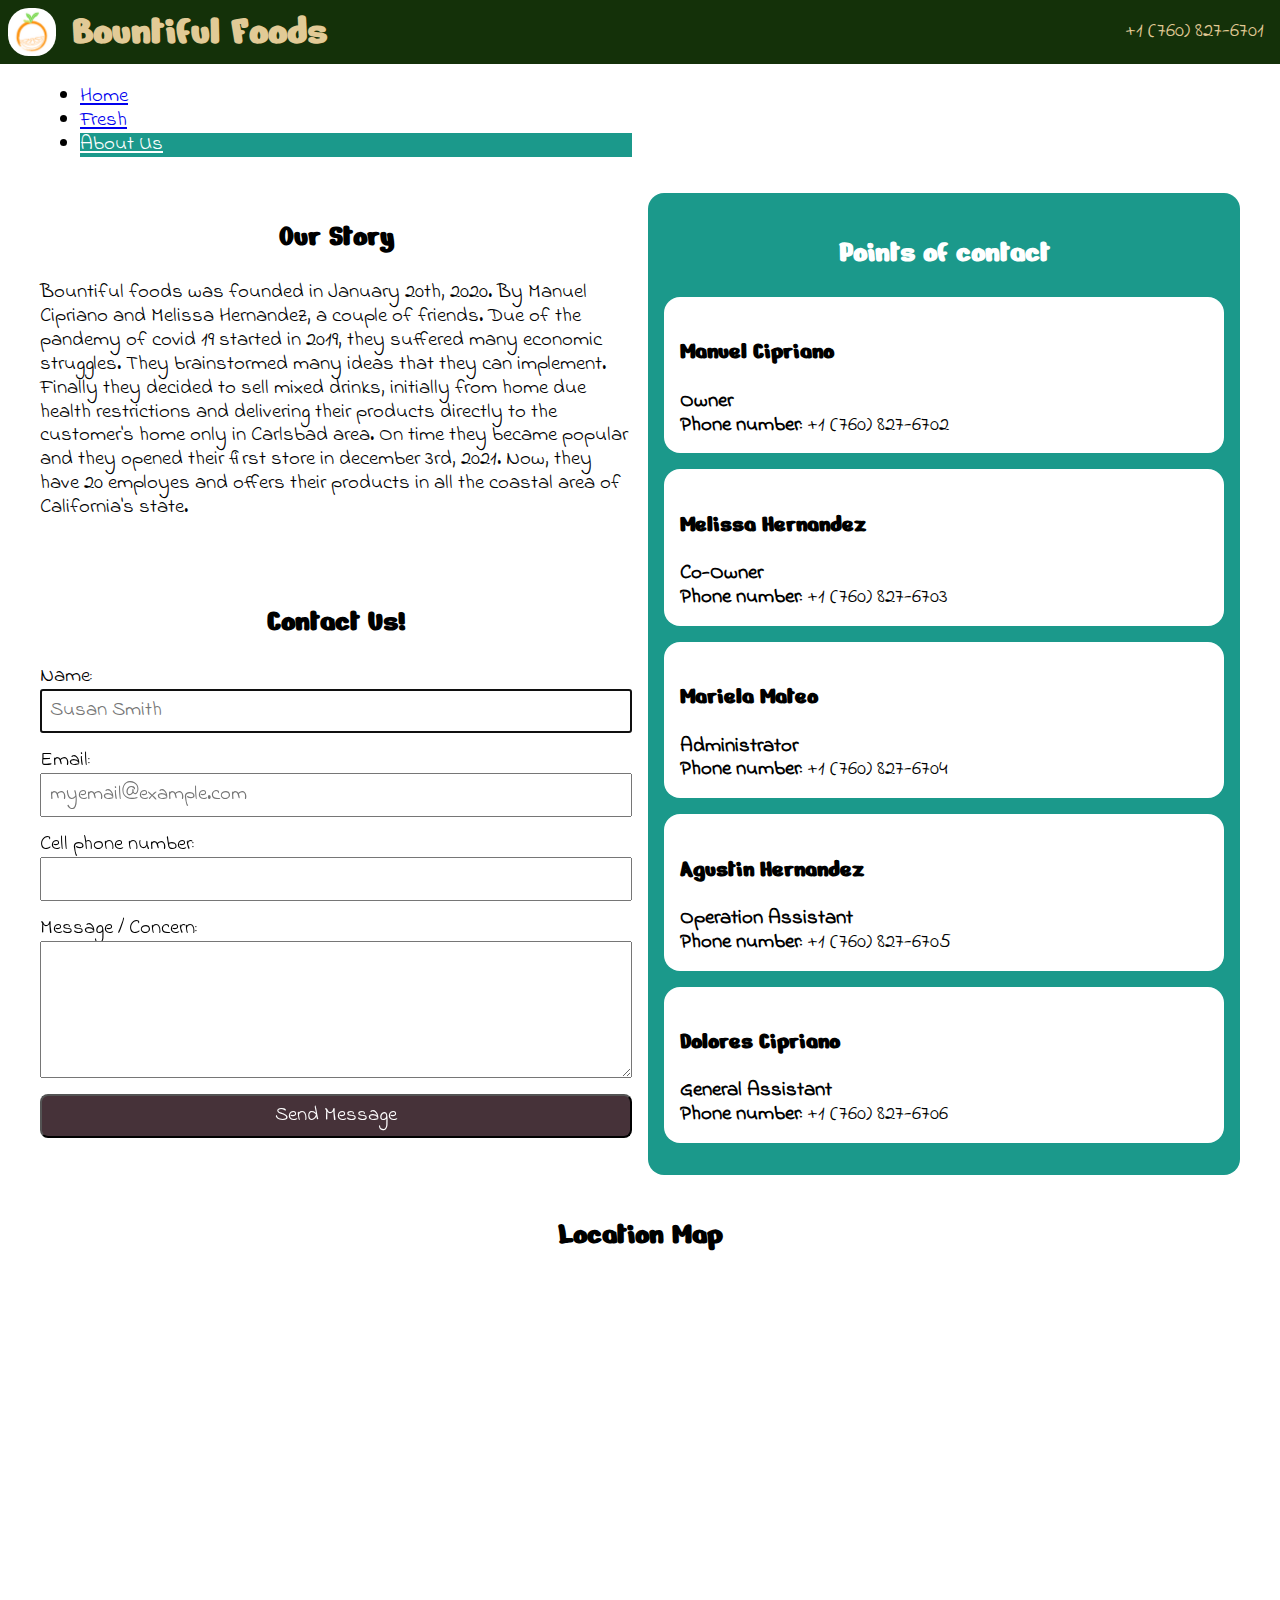
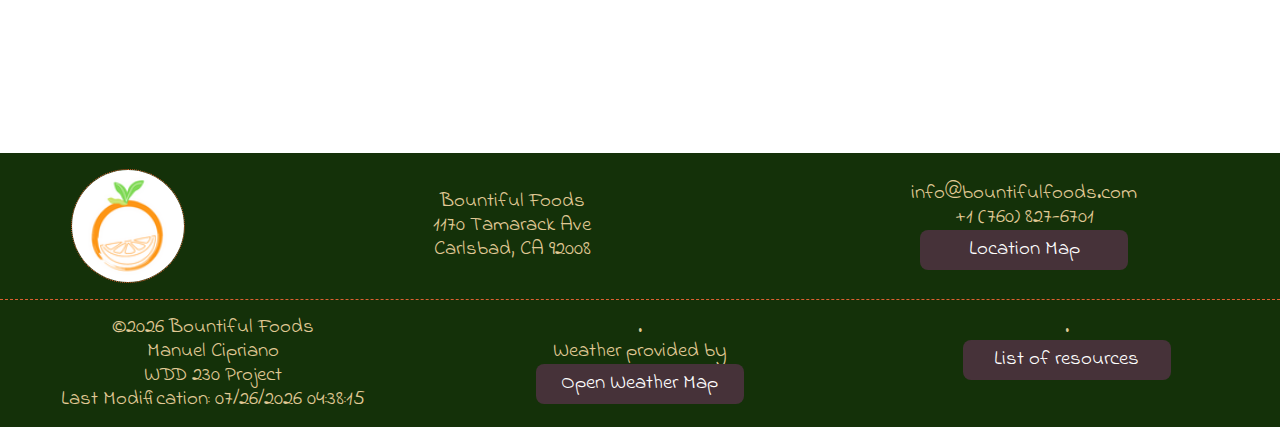
==== about-us.html @ 9f68b945 "second version of the website" ====
<!DOCTYPE html>
<html lang="en">
    <head>
        <meta charset="utf-8">
        <title>About Us</title>
        <meta name="viewport" content="width=device-width, initial-scale=1">
        <meta name="description" content="About Us Page">
        <link rel="shorcut icon" href="favicon.ico">
        <link rel="preconnect" href="https://fonts.googleapis.com">
        <link rel="preconnect" href="https://fonts.gstatic.com" crossorigin>
        <link href="https://fonts.googleapis.com/css2?family=Indie+Flower&family=Nerko+One&display=swap" rel="stylesheet">
        <link rel="stylesheet" type="text/css" media="screen" href="styles/normalize.css">
        <link rel="stylesheet" type="text/css" media="screen" href="styles/base.css">
        <link rel="stylesheet" type="text/css" media="screen" href="styles/medium.css">
        <link rel="stylesheet" type="text/css" media="screen" href="styles/large.css">
    </head>
    <body>
        <header>
            <div class="business-info">
                <img class="logo-bf" src="images/logo-bf.png" alt="Logo of Bountiful Foods">
                <h1>Bountiful Foods</h1>
            </div>
            <div class="phone-number">
                <span class="phone">+1 (760) 827-6701</span>
                <button class="ham-button"><span>&#9776;</span><span>&#9747;</span></button>
            </div>
        </header>
        <main class="about-us-main">
            <nav class="main-mav">
                <ul>
                    <li><a href="index.html">Home</a></li>
                    <li><a href="fresh.html">Fresh</a></li>
                    <li class="a-active"><a href="about-us.html">About Us</a></li>
                </ul>
            </nav>
            <article class="our-story">
                <h2>Our Story</h2>
                <p>
                    Bountiful foods was founded in January 20th, 2020. 
                    By Manuel Cipriano and Melissa Hernandez, a couple of friends.
                    Due of the pandemy of covid 19 started in 2019, they suffered many economic struggles.
                    They brainstormed many ideas that they can implement.
                    Finally they decided to sell mixed drinks, initially from home due health restrictions
                    and delivering their products directly to the customer's home only in Carlsbad area.
                    On time they became popular and they opened their first store in december 3rd, 2021. 
                    Now, they have 20 employes and offers their products in all the coastal area of California's state.
                </p>
            </article>
            <section class="contact-points">
                <h2>Points of contact</h2>
                <article>
                    <h3>Manuel Cipriano</h3>
                    <span><strong>Owner</strong></span>
                    <span><strong>Phone number: </strong>+1 (760) 827-6702</span>
                </article>
                <article>
                    <h3>Melissa Hernandez</h3>
                    <span><strong>Co-Owner</strong></span>
                    <span><strong>Phone number: </strong>+1 (760) 827-6703</span>
                </article>
                <article>
                    <h3>Mariela Mateo</h3>
                    <span><strong>Administrator</strong></span>
                    <span><strong>Phone number: </strong>+1 (760) 827-6704</span>
                </article>
                <article>
                    <h3>Agustin Hernandez</h3>
                    <span><strong>Operation Assistant</strong></span>
                    <span><strong>Phone number: </strong>+1 (760) 827-6705</span>
                </article>
                <article>
                    <h3>Dolores Cipriano</h3>
                    <span><strong>General Assistant</strong></span>
                    <span><strong>Phone number: </strong>+1 (760) 827-6706</span>
                </article>
            </section>
            <div class="location-map">
                <h2>Location Map</h2>
                <iframe src="https://www.google.com/maps/embed?pb=!1m18!1m12!1m3!1d3305.502050386745!2d-117.33326699999999!3d33.15383389999999!2m3!1f0!2f0!3f0!3m2!1i1024!2i768!4f13.1!3m3!1m2!1s0x80dc723f58be8795%3A0xbf647f3b42f89708!2s1170%20Tamarack%20Ave%2C%20Carlsbad%2C%20CA%2092008%2C%20EE.%20UU.!5e1!3m2!1ses-419!2smx!4v1671334286420!5m2!1ses-419!2smx" width="600" height="450" style="border:0;" allowfullscreen="" loading="lazy" referrerpolicy="no-referrer-when-downgrade"></iframe>
            </div>
            <div class="contact-div">
                <h2>Contact Us!</h2>
                <form class="contact-form">
                    <label for="name">Name:</label>
                    <input id="name" name="name" type="text" placeholder="Susan Smith" autofocus required>
                    <label for="email">Email:</label>
                    <input id="email" name="email" type="email" placeholder="myemail@example.com" required>
                    <label for="cell-phone">Cell phone number:</label>
                    <input id="cell-phone" name="cell-phone" type="tel" required>
                    <label for="message">Message / Concern:</label>
                    <textarea id="message" name="message" rows="5"></textarea>
                    <input class="url-button" id="send" type="button" value="Send Message">
                </form>
                <section class="message-sent">
                    <h3>Your message has been sent!</h3>
                    <span>Thank you for your message, we will contact you very soon!</span>
                </section>
            </div>
        </main>
        <footer>
            <div class="enterprise-info">
                <img src="images/logo-bf.png" alt="Logo of Bountiful Foods">
                <div>
                    <span>Bountiful Foods</span>
                    <span>1170 Tamarack Ave</span>
                    <span>Carlsbad, CA 92008</span>
                </div>
                <div>
                    <span>info@bountifulfoods.com</span>
                    <span>+1 (760) 827-6701</span>
                    <a class="url-button" href="https://www.google.com.mx/maps/place/1170+Tamarack+Ave,+Carlsbad,+CA+92008,+EE.+UU./@33.1538339,-117.3354557,759m/data=!3m2!1e3!4b1!4m13!1m7!3m6!1s0x80dc73453f3bee59:0xa4cb5592fcf65d2f!2sCarlsbad,+California,+EE.+UU.!3b1!8m2!3d33.1580933!4d-117.3505939!3m4!1s0x80dc723f58be8795:0xbf647f3b42f89708!8m2!3d33.1538339!4d-117.333267">Location Map</a>
                </div>
            </div>
            <div class="developer-data">
                <div>
                    <span>&copy;<span id="current-year"></span> Bountiful Foods</span>
                    <span>Manuel Cipriano</span>
                    <span>WDD 230 Project</span>
                    <span>Last Modification: <span id="last-modified"></span></span>
                </div>
                <div>
                    <span>.</span>
                    <span>Weather provided by </span>
                    <a class="url-button" href="https://openweathermap.org">Open Weather Map</a>
                </div>
                <div>
                    <span>.</span>
                    <a class="url-button" href="resources.html">List of resources</a>
                </div>
            </div>
        </footer>
        <script src="scripts/main.js"></script>
        <script src="scripts/contact.js"></script>
    </body>
</html>
---- styles/base.css ----
:root{
    --primary-color: #143109;
    --secondary-color: #463239;
    --tertiary-color: #1B998B;
    --accent1-color: #E1CA96;
    --accent2-color: #DD6031;
    --white-color: #fff;
    --black-color: #000;
}

body{
    font-family: 'Indie Flower', sans-serif;
    font-size: 1.3rem;
}

h1, h2, h3, h4, h5{
    font-family: 'Nerko One', sans-serif;
}

header{
    background-color: var(--primary-color);
    color: var(--accent1-color);
}

.business-info{
    display: flex;
    flex-direction: row;
}

.logo-bf{
    border-radius: 1em;
    width: 3rem;
    margin: 0.5rem;
}

.business-info h1{
    margin: 0;
    align-self: center;
    padding-left: 0.5rem;
}

.phone-number{
    display: flex;
    flex-direction: row;
    justify-content: space-between;
}

.phone{
    padding-left: 1rem;
    align-self: center;
}

.ham-button{
    background-color: var(--primary-color);
    color: var(--accent1-color);
    border: none;
    font-size: 2rem;
    padding: 0;
    padding-right: 1rem;
    margin: 0;
}

.ham-button span:nth-child(1){
    display: block;
}

.ham-button span:nth-child(2){
    display: none;
}

.ham-button.open span:nth-child(1){
    display: none;
}

.ham-button.open span:nth-child(2){
    display: block;
}

.main-nav{
    display: none;
    background-color: var(--secondary-color);
}

.main-nav.open{
    display: block;
}

.main-nav ul{
    padding: 0;
    margin: 0;
}

.main-nav li{
    list-style: none;
    padding: 0.5rem;
    border-bottom: 0.05rem solid var(--accent1-color);    
}

.main-nav li:hover{
    background-color: var(--accent2-color);
}

.main-nav li:hover a{
    color: var(--white-color);
}

.main-nav a{
    text-decoration: none;
    color: var(--white-color);
}

.a-active{
    background-color: var(--tertiary-color);
}

.a-active a{
    color: var(--white-color);
}

.main-home{
    display: flex;
    flex-direction: column;
}

.call-to-action{
    position: relative;
}

.call-to-action img{
    width: 100%;
}

.call-to-action a{
    position: absolute;
    bottom: 1rem;
    left: 1rem;
}

.url-button{
    text-decoration: none;
    background-color: var(--secondary-color);
    color: var(--white-color);
    padding: 0.5rem;
    border-radius: 0.5rem;
}

.url-button:hover{
    background-color: var(--accent2-color);
    color: var(--white-color);
}

.coastal-areas{
    display: flex;
    flex-direction: column;
}

.coastal-areas article{
    border-top: 0.2rem solid var(--primary-color);
}

.coastal-areas h2{
    text-align: center;
}

.coastal-areas p{
    text-align: center;
    padding-left: 1rem;
    padding-right: 1rem;
}

.coastal-areas img{
    width: 100%;
}

.weather{
    display: flex;
    flex-direction: column;
    border-top: 0.2rem solid var(--primary-color);
    text-align: center;
}

.weather img{
    width: 5rem;
}

.forecast{
    display: flex;
    flex-direction: column;
    text-align: center;
    padding: 1rem;
}

.drinks-served{
    padding: 1rem;
    border-top: 0.1rem solid var(--primary-color);
    text-align: center;
}

.social-media{
    display: flex;
    flex-direction: row;
    padding: 1rem;
    border-top: 0.05rem dashed var(--primary-color);
    align-items: center;
    justify-content: center;
}

.social-media a{
    padding-left: 0.3rem;
}

.social-media > img{
    width: 5rem;
}

.social-media a:nth-child(3) img{
    width: 2.5rem;
}

footer{
    background-color: var(--primary-color);
    color: var(--accent1-color);
}

.enterprise-info{
    display: flex;
    flex-direction: column;
    text-align: center;
}

.enterprise-info img{
    border: 0.1rem dotted var(--accent2-color);
    width: 7rem;
    border-radius: 4rem;
    margin: 0 auto;
    margin-top: 1rem;
}

.enterprise-info div{
    margin-top: 1rem;
    display: flex;
    flex-direction: column;
}

.developer-data{
    border-top: 0.1rem dashed var(--accent2-color);
    margin-top: 1rem;
    padding-top: 1rem;
    display: flex;
    flex-direction: column;
    text-align: center;
}

.developer-data div{
    display: flex;
    flex-direction: column;
}

footer a{
    width: 12rem;
    margin: 0 auto;
}

.main-fresh div{
    display: flex;
    flex-direction: column;
    padding: 1rem;
}

.main-fresh div h2{
    text-align: center;
}

.fresh-form{
    display: flex;
    flex-direction: column;
}

.fresh-form input, select, textarea{
    margin-bottom: 1rem;
    padding: 0.5rem;
}

.form-values{
    display: none;
}

.form-values.showing{
    display: flex;
    flex-direction: column;
    background-color: var(--tertiary-color);
    padding: 1rem;
    color: var(--white-color);
    border-radius: 1rem;
}

.form-values.showing h3{
    text-align: center;
}

.about-us-main{
    padding: 1rem;
}

.about-us-main h2{
    text-align: center;
}

.contact-points{
    background-color: var(--tertiary-color);
    color: var(--white-color);
    padding: 1rem;
    border-radius: 1rem;
}

.contact-points article{
    background-color: var(--white-color);
    color: var(--black-color);
    border-radius: 1rem;
    padding: 1rem;
    margin-bottom: 1rem;
    display: flex;
    flex-direction: column;
}

.location-map iframe{
    width: 100%;
}

.contact-form{
    display: flex;
    flex-direction: column;
}

.contact-form input{
    margin-bottom: 1rem;
    padding: 0.5rem;
}

.message-sent{
    display: none;
}

.message-sent.toShow{
    display: flex;
    flex-direction: column;
    background-color: var(--tertiary-color);
    color: var(--white-color);
    padding: 1rem;
    text-align: center;
    border-radius: 1rem;
}
---- styles/medium.css ----
@media (min-width: 40rem){
    header{
        display: grid;
        grid-template-columns: 1fr auto;
    }

    .business-info{
        grid-column: 1/2;
    }

    .phone-number{
        grid-column: 2/3;
        padding-right: 1rem;
    }

    .ham-button{
        display: none;
    }

    .main-home{
        display: grid;
        grid-template-columns: 1fr 1fr;
        grid-template-rows: auto auto auto auto auto;
    }

    .call-to-action img{
        object-fit: cover;
        height: 100%;
    }

    .main-nav{
        grid-row: 1/2;
        grid-column: 1/3;
        display: block;
    }

    .main-nav ul{
        display: grid;
        grid-template-columns: 1fr 1fr 1fr;
        text-align: center;
    }

    .call-to-action{
        grid-column: 1/2;
        grid-row: 2/3;
    }

    .weather{
        border: none;
        grid-column: 1/2;
        grid-row: 3/4;
    }

    .coastal-areas{
        grid-column: 2/3;
        grid-row: 2/6;
    }

    .coastal-areas article{
        display: flex;
        flex-direction: column;
        border: none;
        border-top: 0.1rem dashed var(--primary-color);
        border-left: 0.1rem dashed var(--primary-color);
        border-right: 0.1rem dashed var(--primary-color);
    }

    .coastal-areas article:nth-child(3){
        border-bottom: 0.1rem dashed var(--primary-color);
    }

    .coastal-areas article img{
        max-width: 25rem;
        margin: 0 auto;
    }

    .drinks-served, .social-media{
        border-top: 0.1rem solid var(--primary-color);
    }

    .drinks-served{
        display: flex;
        justify-content: center;
        align-items: center;
    }

    .enterprise-info{
        display: grid;
        grid-template-columns: 1fr 2fr;
        grid-template-rows: 1fr 1fr;
    }

    .enterprise-info img{
        grid-column: 1/2;
        grid-row: 1/3;
        align-self: center;
    }

    .developer-data{
        display: grid;
        grid-template-columns: 1fr 1fr;
        grid-template-rows: 1fr 1fr;
    }

    .developer-data div:nth-child(1){
        grid-column: 1/2;
        grid-row: 1/3;
        align-self: center;
    }

    .main-fresh div{
        display: grid;
        grid-template-columns: 1fr 1fr;
        grid-template-rows: auto auto;
        column-gap: 1rem;
    }

    .fresh-form{
        grid-column: 1/2;
        grid-row: 2/3;
    }

    .form-values{
        grid-column: 2/3;
        grid-row: 1/3;
    }  
    
    .about-us-main{
        padding-top: 0;
    }

    .our-story, .contact-points, .location-map, .contact-div{
        max-width: 40rem;
        margin: 0 auto;
    }
}
---- styles/large.css ----
@media (min-width: 60rem){
    .main-home{
        grid-template-columns: 1fr 1fr;
        grid-template-rows: auto auto auto auto auto;
        max-width: 75rem;
        margin: 0 auto;
        column-gap: 1rem;
        padding: 1rem;
        padding-top: 0;
    }

    .main-nav{
        grid-column: 1/3;
        grid-row: 1/2;
    }

    .main-nav li{
        padding: 1rem;
    }

    .call-to-action{
        grid-column: 1/2;
        grid-row: 2/3;
    }

    .weather{
        grid-column: 1/2;
        grid-row: 3/4;
    }

    .coastal-areas{
        grid-column: 2/3;
        grid-row: 2/6;
    }

    .coastal-areas article{
        padding-bottom: 1rem;
    }

    .drinks-served{
        padding: 0;
    }

    .social-media{
        padding: 0;
    }

    .enterprise-info{
        grid-template-columns: 1fr 2fr 2fr;
        grid-template-rows: 1fr;
        padding-bottom: 1rem;
    }   

    .enterprise-info div{ 
        align-self: center;
    }

    .developer-data{
        grid-template-columns: 1fr 1fr 1fr;
        grid-template-rows: 1fr;
        margin: 0;
        padding-bottom: 1rem;
    }

    .developer-data div:nth-child(1){
        grid-row: 1/2;
    }

    .main-fresh{
        max-width: 75rem;
        margin: 0 auto;
    }

    .main-fresh ul{
        display: grid;
        flex-direction: 1fr 1fr 1fr;
    }

    .about-us-main{
        max-width: 75rem;
        margin: 0 auto;
        display: grid;
        grid-template-columns: 1fr 1fr;
        grid-template-rows: auto auto auto auto;
        row-gap: 1rem;
        column-gap: 1rem;
    }

    .about-us-main .main-nav{
        grid-column: 1/3;
        grid-row: 1/2;
    }

    .about-us-main ul{
        display: grid;
        flex-direction: 1fr 1fr 1fr;
    }

    .contact-points{
        grid-column: 2/3;
        grid-row: 2/4;
        margin: 0;
    }

    .our-story{
        grid-column: 1/2;
        grid-row: 2/3;
    }

    .contact-div{
        grid-column: 1/2;
        grid-row: 3/4;
        margin: 0;
    }

    .location-map{
        grid-column: 1/3;
        grid-row: 4/5;
        margin: 0 auto;
        width: 40rem;
    }
}
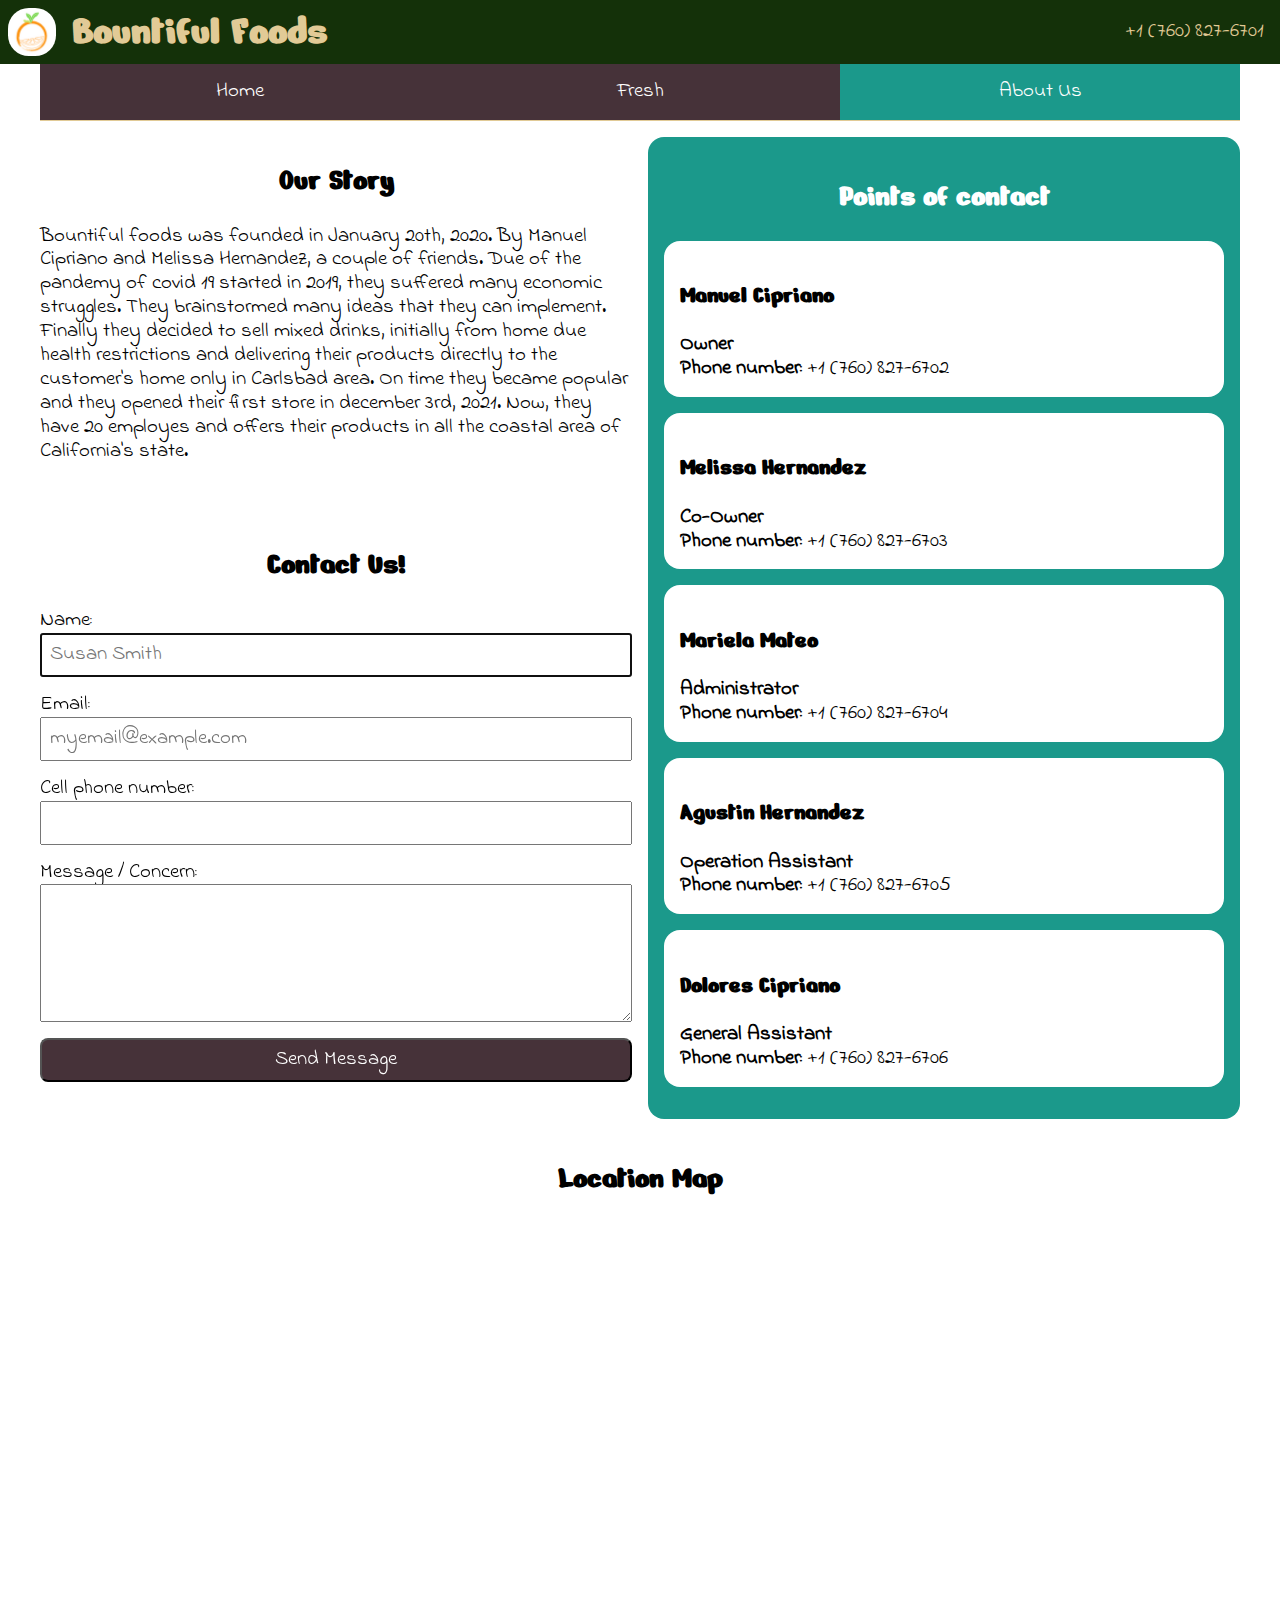
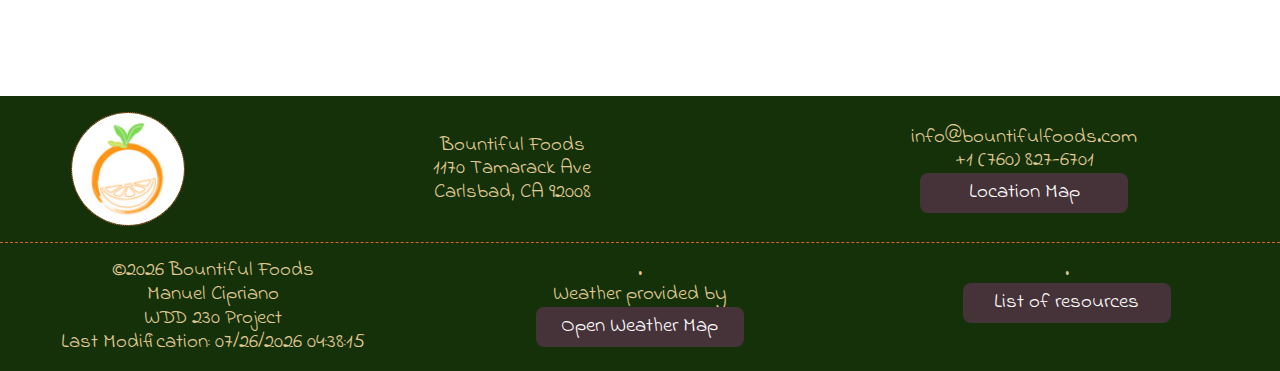
==== commit bb50c736: "Fixing a css class error" ====
--- a/about-us.html
+++ b/about-us.html
@@ -26,7 +26,7 @@
             </div>
         </header>
         <main class="about-us-main">
-            <nav class="main-mav">
+            <nav class="main-nav">
                 <ul>
                     <li><a href="index.html">Home</a></li>
                     <li><a href="fresh.html">Fresh</a></li>
--- a/styles/base.css
+++ b/styles/base.css
@@ -92,7 +92,7 @@
 
 .main-nav li{
     list-style: none;
-    padding: 0.5rem;
+    /*padding: 0.5rem;*/
     border-bottom: 0.05rem solid var(--accent1-color);    
 }
 
@@ -105,8 +105,10 @@
 }
 
 .main-nav a{
+    display: block;
     text-decoration: none;
     color: var(--white-color);
+    padding: 0.5rem;
 }
 
 .a-active{
--- a/styles/large.css
+++ b/styles/large.css
@@ -14,7 +14,7 @@
         grid-row: 1/2;
     }
 
-    .main-nav li{
+    .main-nav a{
         padding: 1rem;
     }
 
